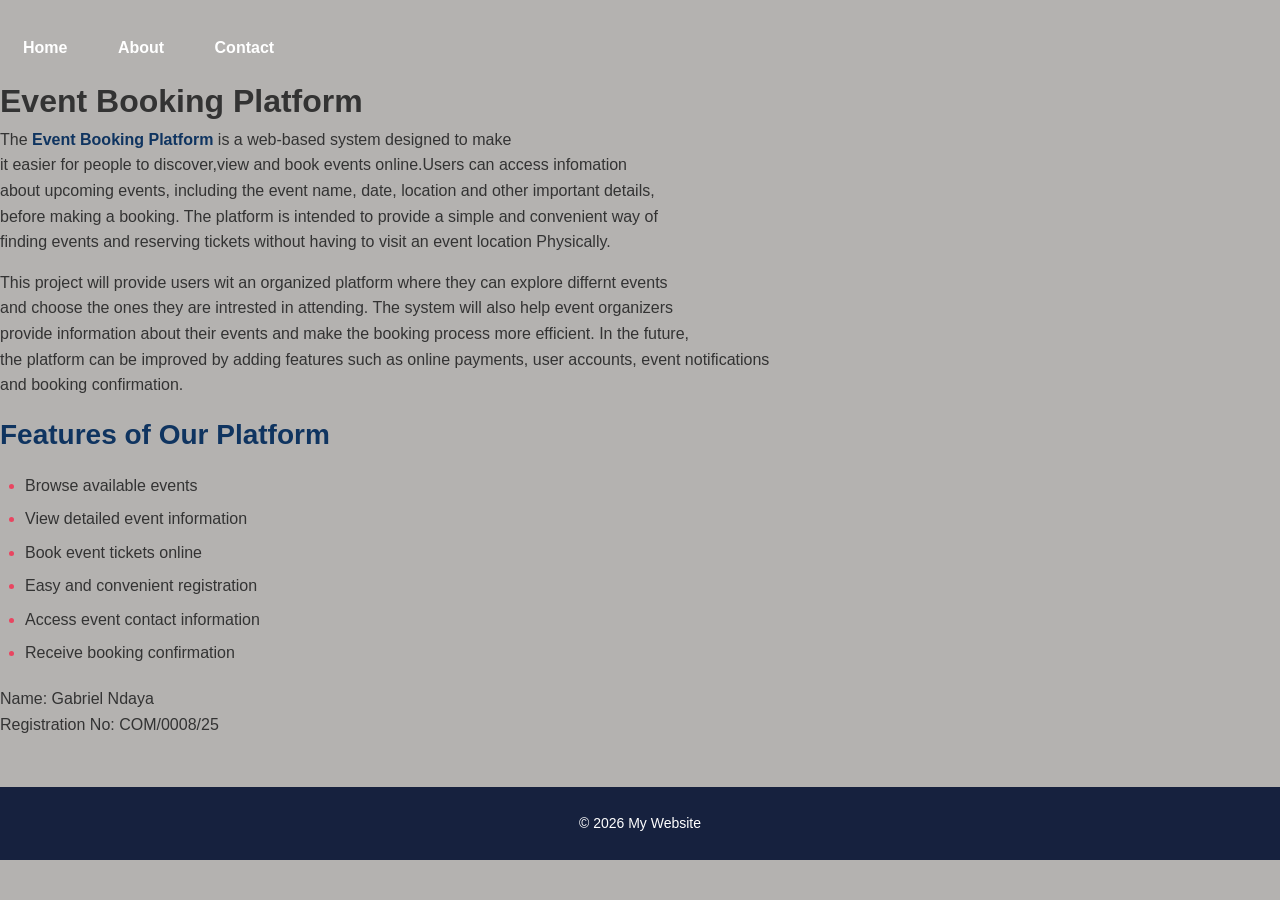
==== index.html @ 74f12d46 "Initial commit" ====
<!DOCTYPE html>
<html lang="en">
<head>
    <meta charset="UTF-8">
    <meta name="viewport" content="width=device-width, initial-scale=1.0">
    <title>Event Booking Platform</title>
    <link rel="stylesheet" href="css/style.css">
</head>
<body>
    <nav>
        <a href="index.html">Home</a>
        <a href="about.html">About</a>
        <a href="contact.html">Contact</a>
    </nav>
    <h1>Event Booking Platform</h1>
    <p>
        The <strong>Event Booking Platform</strong> is a web-based system designed to make<br>
        it easier for people to discover,view and book events online.Users can access infomation<br>
        about upcoming events, including the event name, date, location and other important details,<br>
        before making a booking. The platform is intended to provide a simple and convenient way of <br>
        finding events and reserving tickets without having to visit an event location Physically.
    </p>
    <p>
        This project will provide users wit an organized platform where they can explore differnt events<br>
        and choose the ones they are intrested in attending. The system will also help event organizers<br>
        provide information about their events and make the booking process more efficient. In the future, <br>
        the platform can be improved by adding features such as online payments, user accounts, event notifications <br>
        and booking confirmation.  
    </p>
    <h2>Features of Our Platform </h2>
    <ul>
        <li>Browse available events</li>
        <li>View detailed event information</li>
        <li>Book event tickets online</li>
        <li>Easy and convenient registration</li>
        <li>Access event contact information </li>
        <li>Receive booking confirmation</li>
    </ul>

    <p>
        Name: Gabriel Ndaya <br>
        Registration No: COM/0008/25
    </p>
    <footer>
        <p>&copy; 2026 My Website</p>
    </footer>
    
</body>
</html>
---- css/style.css ----
* {
    box-sizing: border-box;
    margin: 0;
    padding: 0;
}

body {
    font-family: Arial, sans-serif;
    line-height: 1.6;
    background-color: #b4b2b0;
    color: #333;
}
header {
    background: linear-gradient(135deg, #293d71, #0f3460);
    color: white;
    text-align: center;
    padding: 35px 20px;
    box-shadow: 0 4px 12px rgba(0, 0, 0, 0.15);
}

header h1 {
    font-size: 38px;
    margin-bottom: 10px;
    letter-spacing: 1px;
}
nav {
    margin-top: 20px;
}

nav a {
    display: inline-block;
    color: white;
    text-decoration: none;
    font-weight: bold;
    padding: 10px 18px;
    margin: 5px;
    border-radius: 25px;
    transition: 0.3s;
}

nav a:hover {
    background-color: #e94560;
    transform: translateY(-2px);
}
main {
    max-width: 1100px;
    margin: 40px auto;
    padding: 0 20px;
}

section,
article,
aside {
    background-color: white;
    padding: 30px;
    margin-bottom: 25px;
    border-radius: 12px;
    box-shadow: 0 4px 15px rgba(0, 0, 0, 0.08);
}
h2 {
    color: #0f3460;
    font-size: 28px;
    margin-bottom: 15px;
}

h3 {
    color: #16213e;
    margin-bottom: 10px;
}
p {
    margin-bottom: 15px;
    font-size: 16px;
}
a {
    color: #e94560;
}

a:hover {
    color: #0f3460;
}
ul,
ol {
    margin: 15px 0 20px 25px;
}

li {
    margin-bottom: 8px;
}

ul li::marker {
    color: #e94560;
}

ol li::marker {
    color: #0f3460;
    font-weight: bold;
}
dl {
    margin-top: 15px;
}

dt {
    color: #e94560;
    font-weight: bold;
    font-size: 18px;
    margin-top: 15px;
}

dd {
    margin-left: 20px;
    margin-bottom: 10PX;
}
strong {
    color: #0f3460;
}

em {
    color: #e94560;
}

mark {
    background-color: #ffe082;
    padding: 3px 6px;
    border-radius: 4px;
}
aside {
    border-left: 5px solid #e94560;
    background-color: #fff8f9;
}

aside h2,
aside h3 {
    color: #e94560;
}

.button {
    display: inline-block;
    background-color: #e94560;
    color: white;
    text-decoration: none;
    padding: 12px 24px;
    border-radius: 25px;
    font-weight: bold;
    margin-top: 10px;
    transition: 0.3s;
}

.button:hover {
    background-color: #0f3460;
    color: white;
    transform: translateY(-2px);
}

footer {
    background-color: #16213e;
    color: white;
    text-align: center;
    padding: 25px 20px;
    margin-top: 50px;
}

footer p {
    margin: 0;
    font-size: 14px;
}

@media (max-width: 700px) {

    header h1 {
        font-size: 28px;
    }

    nav a {
        display: block;
        width: 80%;
        margin: 8px auto;
    }

    main {
        margin: 25px auto;
        padding: 0 15px;
    }

    section,
    article,
    aside {
        padding: 20px;
    }

    h2 {
        font-size: 23px;
    }

    p {
        font-size: 15px;
    }
}
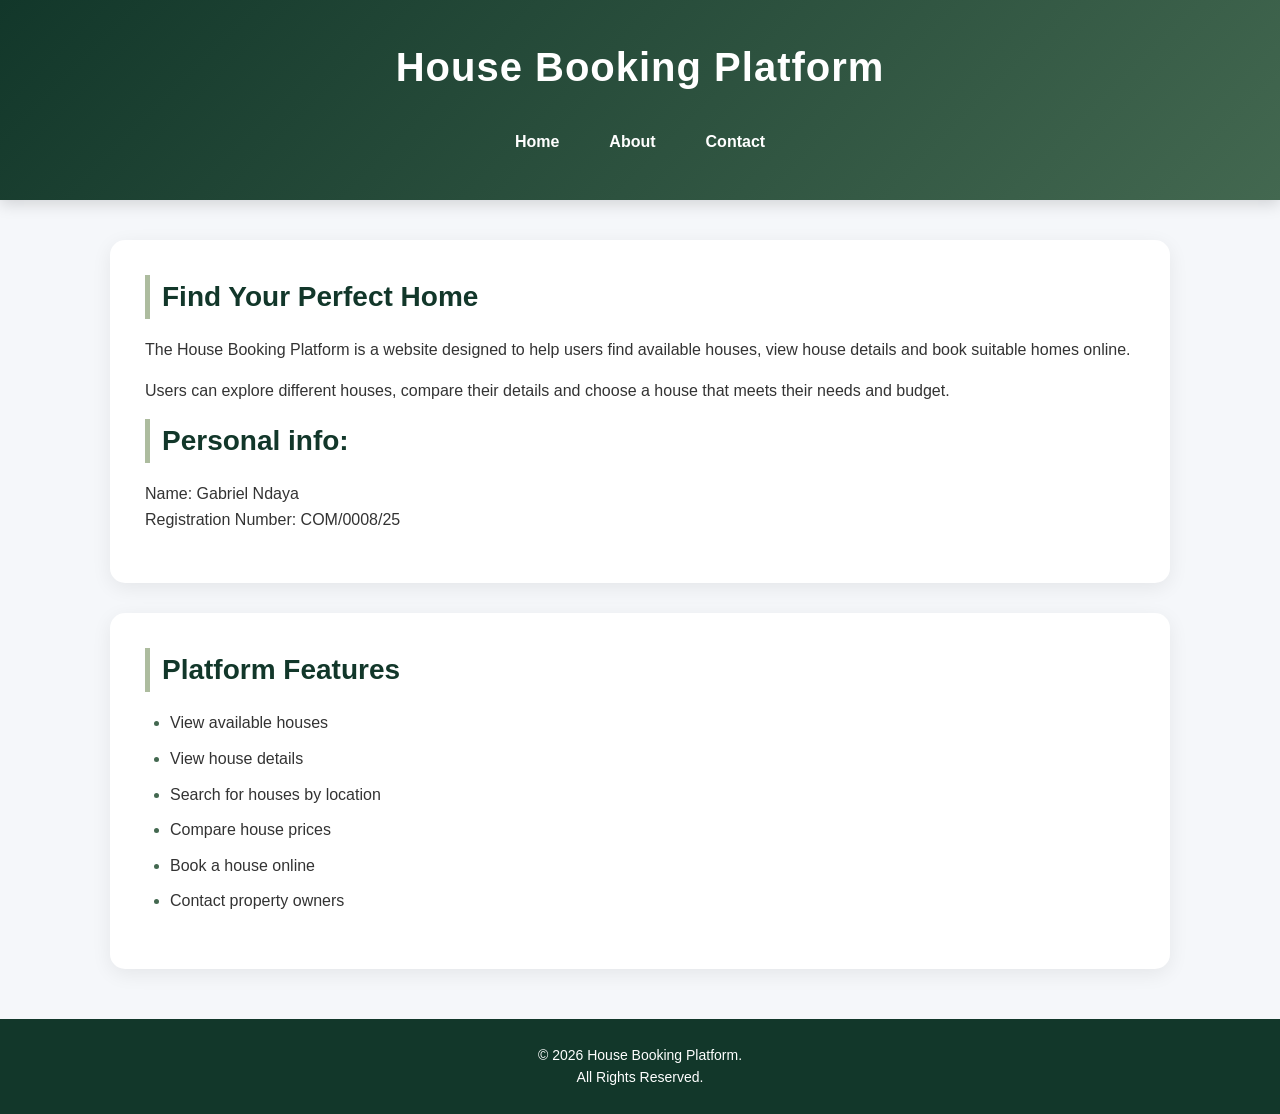
==== commit 279747e2: "Add new HTML page" ====
--- a/index.html
+++ b/index.html
@@ -3,47 +3,64 @@
 <head>
     <meta charset="UTF-8">
     <meta name="viewport" content="width=device-width, initial-scale=1.0">
-    <title>Event Booking Platform</title>
+
+    <title>House Booking Platform</title>
+
     <link rel="stylesheet" href="css/style.css">
 </head>
+
 <body>
-    <nav>
-        <a href="index.html">Home</a>
-        <a href="about.html">About</a>
-        <a href="contact.html">Contact</a>
-    </nav>
-    <h1>Event Booking Platform</h1>
-    <p>
-        The <strong>Event Booking Platform</strong> is a web-based system designed to make<br>
-        it easier for people to discover,view and book events online.Users can access infomation<br>
-        about upcoming events, including the event name, date, location and other important details,<br>
-        before making a booking. The platform is intended to provide a simple and convenient way of <br>
-        finding events and reserving tickets without having to visit an event location Physically.
-    </p>
-    <p>
-        This project will provide users wit an organized platform where they can explore differnt events<br>
-        and choose the ones they are intrested in attending. The system will also help event organizers<br>
-        provide information about their events and make the booking process more efficient. In the future, <br>
-        the platform can be improved by adding features such as online payments, user accounts, event notifications <br>
-        and booking confirmation.  
-    </p>
-    <h2>Features of Our Platform </h2>
-    <ul>
-        <li>Browse available events</li>
-        <li>View detailed event information</li>
-        <li>Book event tickets online</li>
-        <li>Easy and convenient registration</li>
-        <li>Access event contact information </li>
-        <li>Receive booking confirmation</li>
-    </ul>
 
-    <p>
-        Name: Gabriel Ndaya <br>
-        Registration No: COM/0008/25
-    </p>
+    <header>
+        <h1>House Booking Platform</h1>
+
+        <nav>
+            <a href="index.html">Home</a>
+            <a href="about.html">About</a>
+            <a href="contact.html">Contact</a>
+        </nav>
+    </header>
+
+    <main>
+
+        <section>
+            <h2>Find Your Perfect Home</h2>
+
+            <p>
+                The House Booking Platform is a website designed to help
+                users find available houses, view house details and book
+                suitable homes online.
+            </p>
+
+            <p>
+                Users can explore different houses, compare their details
+                and choose a house that meets their needs and budget.
+            </p>
+                <h2>Personal info:</h2>
+            <p>
+                Name: Gabriel Ndaya<br>
+                Registration Number: COM/0008/25
+            </p>
+        </section>
+
+        <section>
+            <h2>Platform Features</h2>
+
+            <ul>
+                <li>View available houses</li>
+                <li>View house details</li>
+                <li>Search for houses by location</li>
+                <li>Compare house prices</li>
+                <li>Book a house online</li>
+                <li>Contact property owners</li>
+            </ul>
+        </section>
+
+    </main>
+
     <footer>
-        <p>&copy; 2026 My Website</p>
+        <p>&copy; 2026 House Booking Platform.<br> All Rights Reserved.</p>
     </footer>
-    
+
 </body>
 </html>
--- a/css/style.css
+++ b/css/style.css
@@ -7,152 +7,199 @@
 body {
     font-family: Arial, sans-serif;
     line-height: 1.6;
-    background-color: #b4b2b0;
+    background-color: #f5f7fa;
     color: #333;
 }
+
+
 header {
-    background: linear-gradient(135deg, #293d71, #0f3460);
+    background: linear-gradient(135deg, #12372a, #436850);
     color: white;
     text-align: center;
     padding: 35px 20px;
-    box-shadow: 0 4px 12px rgba(0, 0, 0, 0.15);
+    box-shadow: 0 4px 15px rgba(0, 0, 0, 0.15);
 }
 
 header h1 {
-    font-size: 38px;
-    margin-bottom: 10px;
+    font-size: 40px;
+    margin-bottom: 20px;
     letter-spacing: 1px;
 }
+
+
 nav {
-    margin-top: 20px;
+    display: flex;
+    justify-content: center;
+    flex-wrap: wrap;
+    gap: 10px;
 }
 
 nav a {
-    display: inline-block;
     color: white;
     text-decoration: none;
     font-weight: bold;
-    padding: 10px 18px;
-    margin: 5px;
+    padding: 10px 20px;
     border-radius: 25px;
-    transition: 0.3s;
+    transition: 0.3s ease;
 }
 
 nav a:hover {
-    background-color: #e94560;
+    background-color: #adbc9f;
+    color: #12372a;
     transform: translateY(-2px);
 }
+
+
 main {
     max-width: 1100px;
     margin: 40px auto;
     padding: 0 20px;
 }
 
-section,
-article,
-aside {
+
+section {
     background-color: white;
-    padding: 30px;
-    margin-bottom: 25px;
-    border-radius: 12px;
-    box-shadow: 0 4px 15px rgba(0, 0, 0, 0.08);
-}
-h2 {
-    color: #0f3460;
+    padding: 35px;
+    margin-bottom: 30px;
+    border-radius: 15px;
+    box-shadow: 0 5px 20px rgba(0, 0, 0, 0.07);
+}
+
+section h2 {
+    color: #12372a;
     font-size: 28px;
+    margin-bottom: 18px;
+    border-left: 5px solid #adbc9f;
+    padding-left: 12px;
+}
+
+p {
+    font-size: 16px;
     margin-bottom: 15px;
 }
 
-h3 {
-    color: #16213e;
-    margin-bottom: 10px;
-}
-p {
+
+.card {
+    background-color: #ffffff;
+    border: 1px solid #e1e5e8;
+    padding: 25px;
+    margin: 20px 0;
+    border-radius: 15px;
+    box-shadow: 0 5px 15px rgba(0, 0, 0, 0.08);
+    transition: 0.3s ease;
+}
+
+.card:hover {
+    transform: translateY(-5px);
+    box-shadow: 0 10px 25px rgba(0, 0, 0, 0.12);
+}
+
+.card h3 {
+    color: #12372a;
+    font-size: 22px;
     margin-bottom: 15px;
-    font-size: 16px;
-}
-a {
-    color: #e94560;
-}
-
-a:hover {
-    color: #0f3460;
-}
+}
+
+.card p {
+    margin-bottom: 8px
+}
+
+.button {
+    display: inline-block;
+    background-color: #12372a;
+    color: white;
+    text-decoration: none;
+    padding: 12px 25px;
+    margin-top: 10px;
+    border-radius: 25px;
+    font-weight: bold;
+    transition: 0.3s ease;
+}
+
+.button:hover {
+    background-color: #adbc9f;
+    color: #12372a;
+    transform: translateY(-2px);
+}
+
+
 ul,
 ol {
     margin: 15px 0 20px 25px;
 }
 
 li {
-    margin-bottom: 8px;
+    margin-bottom: 10px;
 }
 
 ul li::marker {
-    color: #e94560;
+    color: #436850;
 }
 
 ol li::marker {
-    color: #0f3460;
-    font-weight: bold;
-}
+    color: #12372a;
+    font-weight: bold;
+}
+
+
 dl {
     margin-top: 15px;
 }
 
 dt {
-    color: #e94560;
-    font-weight: bold;
+    color: #12372a;
     font-size: 18px;
-    margin-top: 15px;
+    font-weight: bold;
+    margin-top: 18px;
 }
 
 dd {
     margin-left: 20px;
-    margin-bottom: 10PX;
-}
+    margin-bottom: 10px;
+    color: #555;
+}
+
+
 strong {
-    color: #0f3460;
+    color: #12372a;
 }
 
 em {
-    color: #e94560;
+    color: #436850;
 }
 
 mark {
-    background-color: #ffe082;
-    padding: 3px 6px;
+    background-color: #adbc9f;
+    color: #12372a;
+    padding: 3px 7px;
     border-radius: 4px;
 }
+
+
 aside {
-    border-left: 5px solid #e94560;
-    background-color: #fff8f9;
-}
-
-aside h2,
+    background-color: #eef3ee;
+    border-left: 5px solid #436850;
+    padding: 25px;
+    margin-bottom: 30px;
+    border-radius: 10px;
+}
+
 aside h3 {
-    color: #e94560;
-}
-
-.button {
-    display: inline-block;
-    background-color: #e94560;
-    color: white;
-    text-decoration: none;
-    padding: 12px 24px;
-    border-radius: 25px;
-    font-weight: bold;
-    margin-top: 10px;
-    transition: 0.3s;
-}
-
-.button:hover {
-    background-color: #0f3460;
-    color: white;
-    transform: translateY(-2px);
-}
+    color: #12372a;
+    margin-bottom: 10px;
+}
+
+a {
+    color: #436850;
+}
+
+a:hover {
+    color: #12372a;
+}
+
 
 footer {
-    background-color: #16213e;
+    background-color: #12372a;
     color: white;
     text-align: center;
     padding: 25px 20px;
@@ -164,16 +211,25 @@
     font-size: 14px;
 }
 
+
 @media (max-width: 700px) {
+
+    header {
+        padding: 25px 15px;
+    }
 
     header h1 {
         font-size: 28px;
     }
 
+    nav {
+        flex-direction: column;
+        align-items: center;
+    }
+
     nav a {
-        display: block;
         width: 80%;
-        margin: 8px auto;
+        text-align: center;
     }
 
     main {
@@ -181,17 +237,28 @@
         padding: 0 15px;
     }
 
-    section,
-    article,
-    aside {
+    section {
+        padding: 22px;
+    }
+
+    section h2 {
+        font-size: 23px;
+    }
+
+    .card {
         padding: 20px;
     }
 
-    h2 {
-        font-size: 23px;
+    .card h3 {
+        font-size: 20px;
     }
 
     p {
         font-size: 15px;
     }
+
+    .button {
+        width: 100%;
+        text-align: center;
+    }
 }
